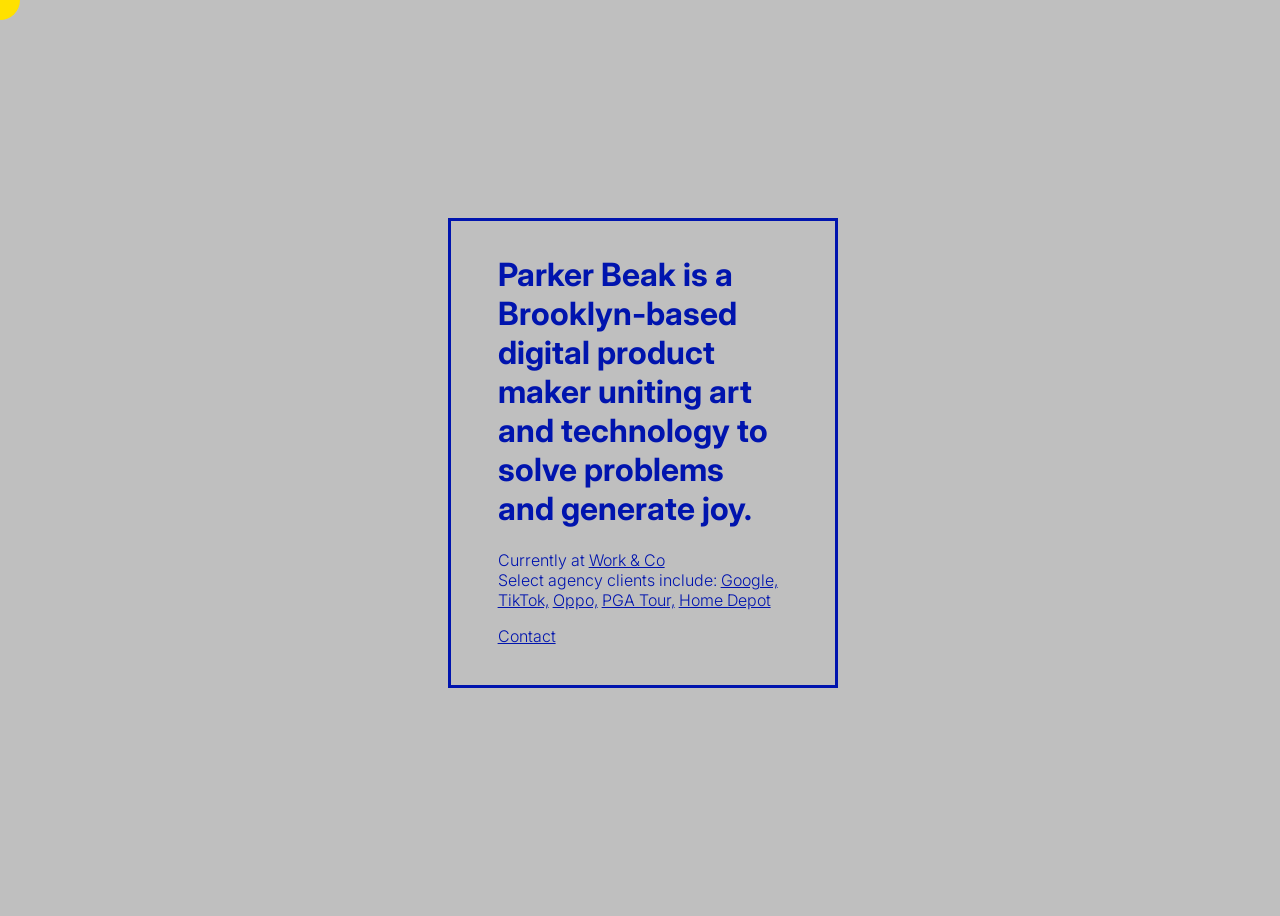
==== index.html @ cceba824 "Rename to index.html" ====
<!DOCTYPE html>
<html lang="en">
  <head>
    <meta charset="UTF-8">
    <link rel="preconnect" href="https://fonts.googleapis.com">
<link rel="preconnect" href="https://fonts.gstatic.com" crossorigin>
<link href="https://fonts.googleapis.com/css2?family=Inter:wght@100..900&display=swap" rel="stylesheet">
    <title>ParkerBeak</title>
    <link rel="stylesheet" href="me!.css"/>
    <link rel="icon" type="image/x-icon" href="me!.png">
  </head>
<body>
<div class="BOX">
 <div class="content">
    <h1>
         Parker Beak is a 
        <br> Brooklyn-based 
        <br> digital product 
        <br> maker uniting art 
        <br> and technology to 
        <br> solve problems 
        <br>and generate joy. 
    </h1>
  <section class="work">
    <p>
      Currently at <a href="https://work.co" target="_blank" > Work & Co</a>
    <br>
      Select agency clients include: 
      <a href="https://gemini.google.com/app" target="_blank"> Google,</a>
      <br>
      <a href="https://www.tiktok.com/business/en-US" target="_blank"> TikTok,</a>
      <a href="https://www.oppo.com/en/smartphones/series-find-n/find-n2-flip/" target="_blank"> Oppo,</a>
      <a href="https://www.pgatour.com/leaderboard" target="_blank"> PGA Tour,</a>
      <a href="https://www.homedepot.com/p/RYOBI-ONE-18V-Cordless-1-2-in-Drill-Driver-Kit-with-1-1-5-Ah-Battery-and-Charger-PCL206K1/317987598" target="_blank"> Home Depot</a>
    </p>
</section>
    <section class="contact">
        <a href=mailto:prkrbk@gmail.com target="mailto:prkrbk@gmail.com">Contact</a>
    </section>
 </div>
</div>
</body>




<title>Cursor Trail Effect</title>


    <script> 
      const dots = [];
      const cursor = {
        x: 0,
        y: 0,
      };

      for (let i = 0; i < 1; i++) {
        const dot = document.createElement("div");
        dot.className = "dot";
        document.body.appendChild(dot);
        dots.push(dot);
      }

      document.addEventListener("mousemove", (e) => {
        cursor.x = e.clientX;
        cursor.y = e.clientY;
      });

      function draw() {
        let x = cursor.x;
        let y = cursor.y;

        dots.forEach((dot, index) => {
          const nextDot = dots[index + 1] || dots[0];

          dot.style.left = x + "px";
          dot.style.top = y + "px";

          x += (nextDot.offsetLeft - dot.offsetLeft) * 0.5;
          y += (nextDot.offsetTop - dot.offsetTop) * 0.5;
        });
      }

      setInterval(draw, 10);
    </script>
---- me!.css ----
html

body {

    font-family: "Inter", sans-serif;
    font-optical-sizing: auto;
    font-weight: 300;
    font-style: normal;
    color: #0014ae;
    background-color: rgb(191, 191, 191);
    cursor: none;
    height: 100vh;
    width: 100vw;
}

.content {
    z-index: 100;
    position:fixed;
    top: 50%;
    left: 50%;
    width:17.8em;
    height:27em;
    margin-top: -13.5em; /*set to a negative number 1/2 of your height*/
    margin-left: -8.9em; /*set to a negative number 1/2 of your width*/
    
}

.BOX {
    border: solid;
    z-index: 100;
    position:fixed;
    top: 50%;
    left: 50%;
    width:24em;
    height:29em;
    margin-top: -14.5em; /*set to a negative number 1/2 of your height*/
    margin-left: -12em; /*set to a negative number 1/2 of your width*/
}

a {
    color: #0014ae;
    text-align: right;
}

a:visited {
    color: #0014ae;
}

a:hover {
    color: rgb(255, 0, 0);
    cursor: none;
}

a:active {
    color: rgb(0, 0, 0); }

    @media (max-width: 1000px) {

    .content {
            z-index: 100;
            position:fixed;
            top: 50%;
            left: 50%;
            width:17.8em;
            height:27em;
            margin-top: -13.5em; /*set to a negative number 1/2 of your height*/
            margin-left: -8.9em; /*set to a negative number 1/2 of your width*/        
            font-size: 180%;
        }
        
     .BOX {
            border: solid;
            z-index: 100;
            position:fixed;
            top: 50%;
            left: 50%;
            width:44em;
            height:55em;
            margin-top: -27.5em; /*set to a negative number 1/2 of your height*/
            margin-left: -22em; /*set to a negative number 1/2 of your width*/

        }
    }

    .dot {
        width: 40px;
        height: 40px;
        background: #ffe100;
        position: absolute;
        border-radius: 50%;
        pointer-events: none;
        transform: translate(-50%, -50%);
        z-index: 1;
      }
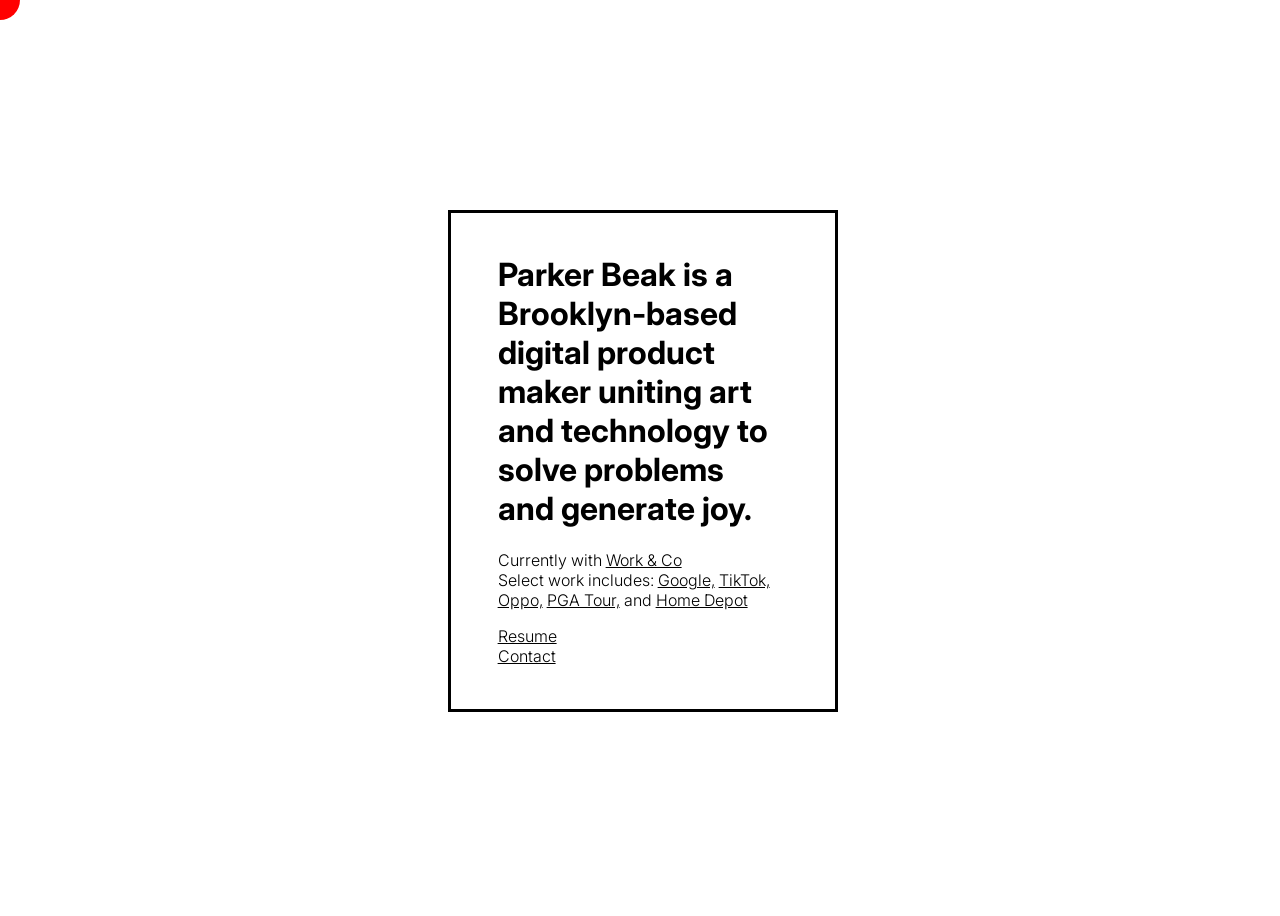
==== commit 968c51c6: "Rename" ====
--- a/index.html
+++ b/index.html
@@ -6,9 +6,18 @@
 <link rel="preconnect" href="https://fonts.gstatic.com" crossorigin>
 <link href="https://fonts.googleapis.com/css2?family=Inter:wght@100..900&display=swap" rel="stylesheet">
     <title>ParkerBeak</title>
-    <link rel="stylesheet" href="me!.css"/>
-    <link rel="icon" type="image/x-icon" href="me!.png">
+    <link rel="stylesheet" href="ParkerBeak.css"/>
+    <link rel="icon" type="image/x-icon" href="ParkerBeak.png">
   </head>
+    <!-- Google tag (gtag.js) -->
+<script async src="https://www.googletagmanager.com/gtag/js?id=G-PN08G4SYBD"></script>
+<script>
+  window.dataLayer = window.dataLayer || [];
+  function gtag(){dataLayer.push(arguments);}
+  gtag('js', new Date());
+  gtag('config', 'G-PN08G4SYBD');
+</script>
+    <!-- Google tag (gtag.js) -->
 <body>
 <div class="BOX">
  <div class="content">
@@ -23,30 +32,29 @@
     </h1>
   <section class="work">
     <p>
-      Currently at <a href="https://work.co" target="_blank" > Work & Co</a>
+      Currently with <a href="https://work.co" target="_blank" > Work & Co</a>
     <br>
-      Select agency clients include: 
+      Select work includes: 
       <a href="https://gemini.google.com/app" target="_blank"> Google,</a>
-      <br>
+    
       <a href="https://www.tiktok.com/business/en-US" target="_blank"> TikTok,</a>
       <a href="https://www.oppo.com/en/smartphones/series-find-n/find-n2-flip/" target="_blank"> Oppo,</a>
       <a href="https://www.pgatour.com/leaderboard" target="_blank"> PGA Tour,</a>
+      and
       <a href="https://www.homedepot.com/p/RYOBI-ONE-18V-Cordless-1-2-in-Drill-Driver-Kit-with-1-1-5-Ah-Battery-and-Charger-PCL206K1/317987598" target="_blank"> Home Depot</a>
     </p>
 </section>
+    <section class="resume">
+        <a href="./ParkerBeakResume2024Digital.pdf" target="ParkerBeakResume2024_github.pdf">Resume</a>
+    </section>
     <section class="contact">
-        <a href=mailto:prkrbk@gmail.com target="mailto:prkrbk@gmail.com">Contact</a>
-    </section>
+      <a href=mailto:prkrbk@gmail.com target="mailto:prkrbk@gmail.com">Contact</a>
+  </section>
  </div>
 </div>
 </body>
 
-
-
-
 <title>Cursor Trail Effect</title>
-
-
     <script> 
       const dots = [];
       const cursor = {
--- a/ParkerBeak.css
+++ b/ParkerBeak.css
@@ -0,0 +1,96 @@
+html
+
+body {
+    overflow: hidden;
+    font-family: "Inter", sans-serif;
+    font-optical-sizing: auto;
+    font-weight: 300;
+    font-style: normal;
+    color: #000000;
+    background-color: rgb(255, 255, 255);
+    cursor: none;
+    height: 100vh;
+    width: 100vw;
+}
+
+.content {
+    z-index: 100;
+    position:fixed;
+    top: 50%;
+    left: 50%;
+    width:17.8em;
+    height:27em;
+    margin-top: -13.5em; /*set to a negative number 1/2 of your height*/
+    margin-left: -8.9em; /*set to a negative number 1/2 of your width*/
+    
+}
+
+
+
+.BOX {
+    border: solid;
+    z-index: 100;
+    position:fixed;
+    top: 50%;
+    left: 50%;
+    width:24em;
+    height:31em;
+    margin-top: -15em; /*set to a negative number 1/2 of your height*/
+    margin-left: -12em; /*set to a negative number 1/2 of your width*/
+}
+
+a {
+    color: #000000;
+    text-align: right;
+}
+
+a:visited {
+    color: #000000;
+}
+
+a:hover {
+    color: rgb(0, 21, 255);
+    cursor: none;
+}
+
+a:active {
+    color: rgb(0, 0, 0); }
+
+    @media (max-width: 1000px) {
+
+    .content {
+            z-index: 100;
+            position:fixed;
+            top: 50%;
+            left: 50%;
+            width:17.8em;
+            height:27em;
+            margin-top: -13.5em; /*set to a negative number 1/2 of your height*/
+            margin-left: -8.9em; /*set to a negative number 1/2 of your width*/        
+            font-size: 180%;
+        }
+        
+     .BOX {
+            border: solid;
+            z-index: 100;
+            position:fixed;
+            top: 50%;
+            left: 50%;
+            width:44em;
+            height:55em;
+            margin-top: -27.5em; /*set to a negative number 1/2 of your height*/
+            margin-left: -22em; /*set to a negative number 1/2 of your width*/
+
+        }
+    }
+
+    .dot {
+        width: 40px;
+        height: 40px;
+        background: #ff0000;
+        position: absolute;
+        border-radius: 50%;
+        pointer-events: none;
+        transform: translate(-50%, -50%);
+        z-index: 1;
+      }
